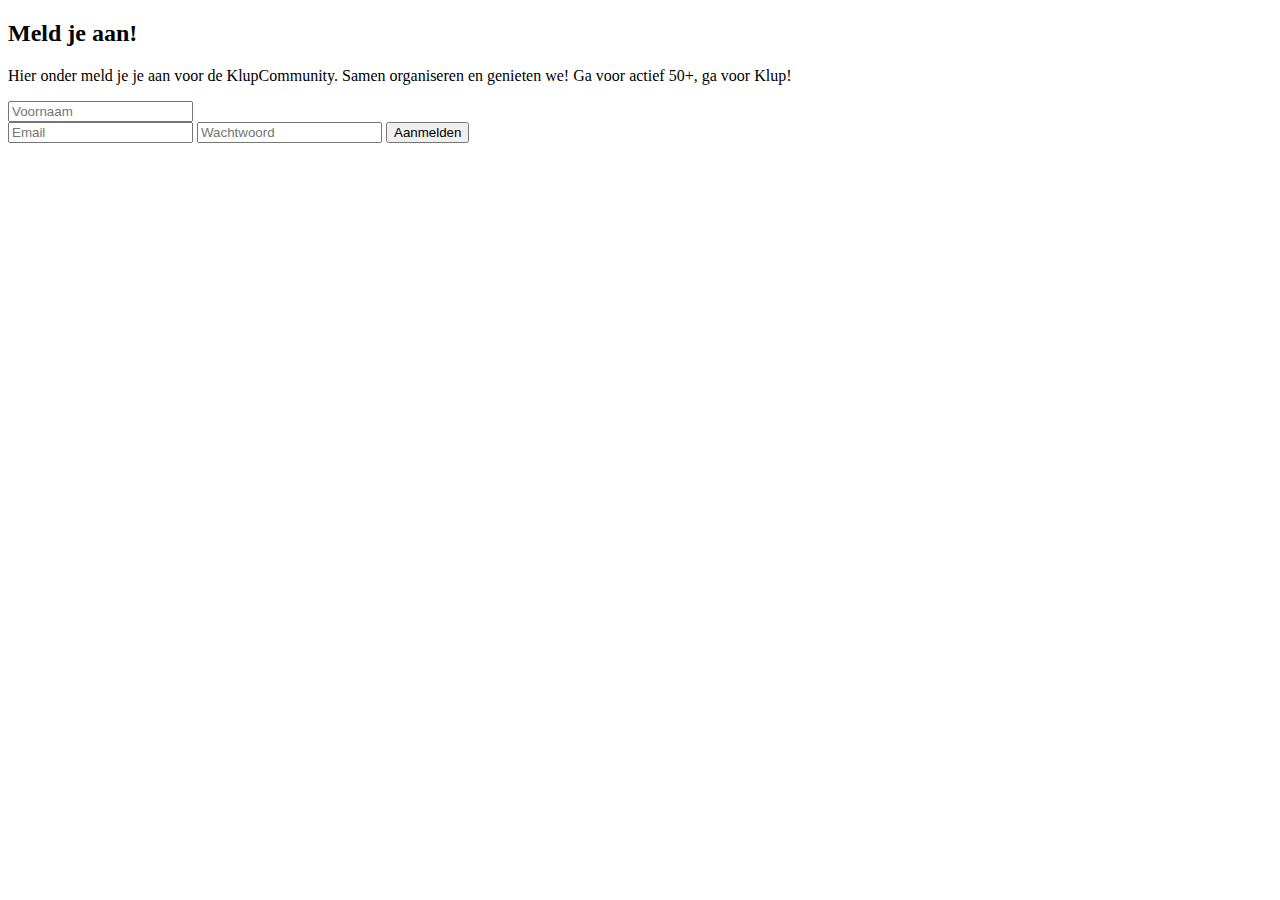
==== aanmelden.html @ d998ba24 "Add files via upload" ====
<!doctype html>
<html lang="nl">
	
<head>
	<meta charset="UTF-8">
	<meta name="author" content="Renske Steenbrink">
	<meta name="viewport" content="width=device-width, initial-scale=1">
	
	<title>Aanmelden</title>
	
	<link href="styles/style.css" rel="stylesheet">
     <link href="https://fonts.googleapis.com/css?family=Open+Sans" rel="stylesheet" type="text/css">
</head>

<body class="aanmelden">
    <form>
		<h2>Meld je aan!</h2>
		<p>Hier onder meld je je aan voor de KlupCommunity. Samen organiseren en genieten we! Ga voor actief 50+, ga voor Klup!</p>
		<input type="text" placeholder="Voornaam" name="voornaam"><br>
		<input type="email" placeholder="Email"name="email">
		<input type="password" placeholder="Wachtwoord"name="password">
		<input type="submit" value="Aanmelden">
	  </form>
</body>
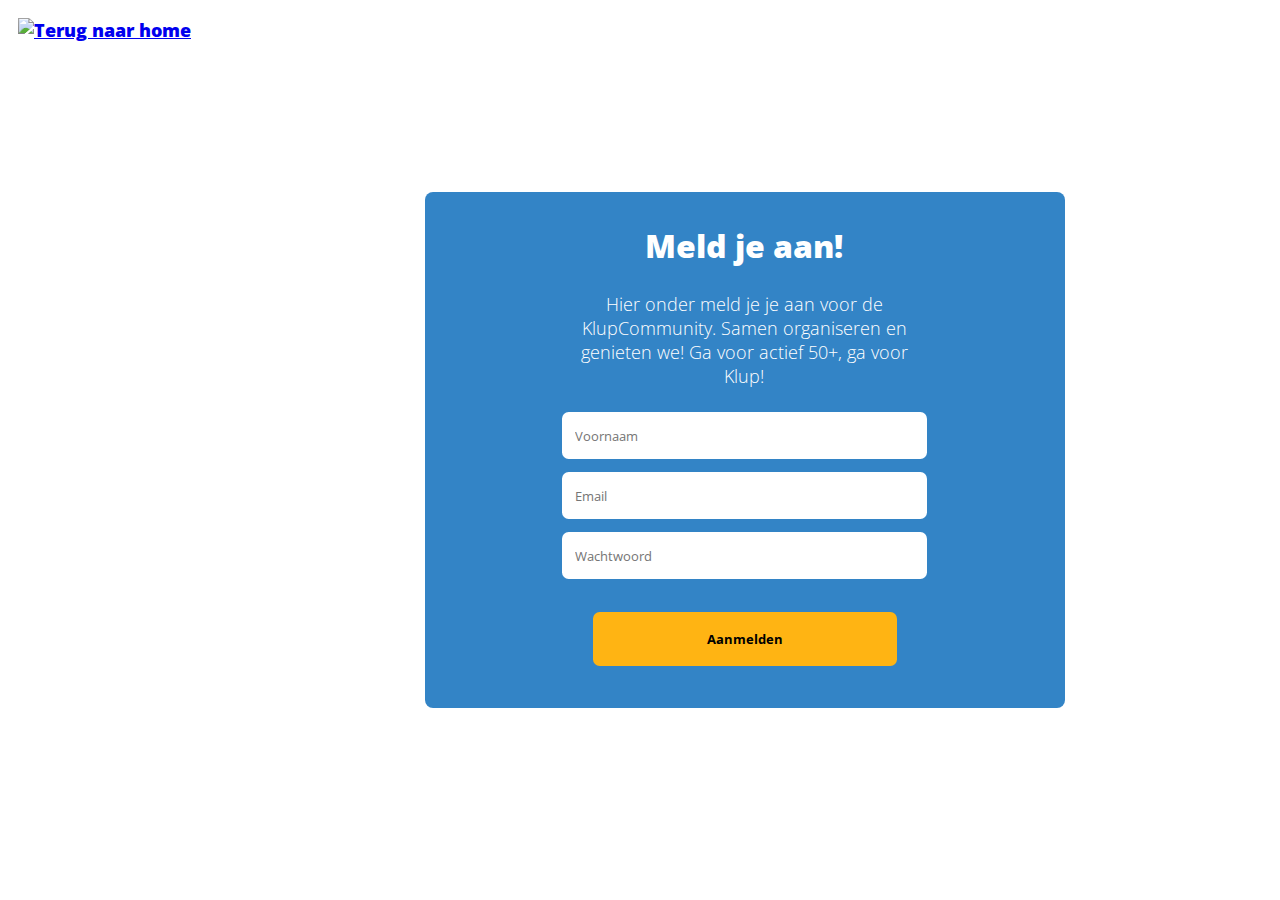
==== commit 965d4b82: "Add files via upload" ====
--- a/aanmelden.html
+++ b/aanmelden.html
@@ -13,12 +13,16 @@
 </head>
 
 <body class="aanmelden">
-    <form>
-		<h2>Meld je aan!</h2>
-		<p>Hier onder meld je je aan voor de KlupCommunity. Samen organiseren en genieten we! Ga voor actief 50+, ga voor Klup!</p>
-		<input type="text" placeholder="Voornaam" name="voornaam"><br>
-		<input type="email" placeholder="Email"name="email">
-		<input type="password" placeholder="Wachtwoord"name="password">
-		<input type="submit" value="Aanmelden">
-	  </form>
+
+		<a href="index.html"> <img src="/images/ICONS/backward-32px.png" alt="Terug naar home"></a>
+	
+		<form action="/index.html">
+			<h2>Meld je aan!</h2>
+			<p>Hier onder meld je je aan voor de KlupCommunity. Samen organiseren en genieten we! Ga voor actief 50+, ga voor Klup!</p>
+			<input type="text" placeholder="Voornaam" name="voornaam" required><br>
+			<input type="email" placeholder="Email"name="email" required>
+			<input type="password" placeholder="Wachtwoord"name="password" required>
+			<input type="submit" value="Aanmelden">
+		</form>
+
 </body>--- a/styles/style.css
+++ b/styles/style.css
@@ -0,0 +1,860 @@
+/* CSS Document */
+*, *::after, *::before {
+  box-sizing:border-box; 
+  font-family: -apple-system, BlinkMacSystemFont, 'Segoe UI', Roboto, Oxygen, Ubuntu, Cantarell, 'Open Sans', 'Helvetica Neue', sans-serif;
+}
+
+body {
+  margin: 0 auto;
+}
+
+
+/*******************************/
+/* LAYOUT VAN DE NAVIGATIEBALK */
+/*******************************/
+
+
+
+@media (max-width: 545px) {
+  
+  header nav{
+    position: fixed;
+    top:0 ;
+    width: 100%;
+    text-align: center;
+    transform: translateX(0%); /* dit moet nog -100 worden, maar dan zie ik niets */
+  }
+
+  .showMenu {
+    background-color: #f6f6f6;
+    position: fixed;
+    top:0 ;
+    width: 100%;
+    height: 100vh;
+    text-align: center;
+  }
+
+  .showMenu li {
+    display: block;
+  }
+
+  header li a {
+    color: #0065bb;
+    font-size: 2em;
+    text-transform: uppercase;
+    font-weight: 300;
+  }
+
+  header div {
+    margin-top: 45%;
+  }
+
+  header li {
+    padding: 1em;
+    display: none;
+  }
+
+  header button:nth-child(1){
+    background-color: #ffb413;
+    color: #000000;
+    height: 3em;
+    font-size: 0.7em;
+    box-shadow: #181818c0 0.1em 0.1em;
+  }
+
+  header>nav>a {
+    position: absolute;
+    padding: 1em;
+    top: 0;
+    right: 0;
+    width: 4em;
+  }
+
+  header>nav>a:focus {
+    background: none;
+  }
+  
+  header a img {
+    width: 2em;
+  }
+}
+
+@media (min-width: 545px) {
+
+  header nav {
+    display: flex;
+    align-items: center;
+    justify-content: space-between; 
+    max-width: 95%;
+    margin: 1em auto;
+  }
+
+  header nav div {
+    display: flex; /* Zet de navigatie elementen naast elkaar */
+    margin: auto; /* Zorgt ervoor dat er ruimte om deze elementen komt, waardoor de blauwe button naar rechts verschuift */
+  }
+  
+  header nav li {
+    position: relative; 
+    font-size: 1em;
+    font-weight: 500;
+  }
+
+  header nav img {
+    display: none;
+  }
+}
+
+/**********************/
+/* LAYOUT VAN BUTTONS */
+/**********************/
+button {
+  background-color: #ffb413;
+  padding: 1.1em;
+  border-radius: .5em;
+  border: none;
+  padding: 1em;
+  box-shadow: .09em .09em .08em #161616;
+  width: 12em;
+
+  color: #000000;
+  font-weight: 700;
+  text-align: center;
+  text-decoration: none;
+  cursor: pointer;
+}
+
+
+@keyframes buttons {
+  0% {
+    transform: scale(1);
+  }
+  
+  100% {
+    transform: scale(1.05);
+    background: #ffb413;
+    color: #000000;
+  }
+}
+button:hover { 
+  animation-name:buttons;
+  animation-duration: 0.5s;
+  animation-direction: alternate;
+  animation-fill-mode: forwards;
+}
+/*****************/
+/* ALGEMENE TEXT */
+/*****************/
+
+h2 {
+  font-size: 2em;
+  font-weight: 900;
+}
+
+h3 {
+  font-size: 2em;
+  font-weight: 700;
+  padding: 2rem;
+  margin: 0;
+  text-align: center;
+}
+
+h4 {
+  font-size: 1.3em;
+  font-weight: 700;
+  padding: .5rem; /* Gebruik hier rem i.p.v. em. https://css-tricks.com/confused-rem-em/. Rem is overal hetzelfde, em niet. Waardoor de namen van de teamleden niet goed aligned waren */
+
+}
+
+h5 {
+  font-size: 1em;
+  font-weight: 300;
+  padding: 0.1rem;
+  text-transform: uppercase;
+
+}
+
+p {
+  font-size: 18px;
+  line-height: 1.5rem;
+  font-weight: 300;
+  Padding: 1rem;
+  }
+
+a {
+    font-size: 18px;
+    font-weight: 300;
+    padding: 1em;
+}
+
+li {
+  list-style: none;
+}
+
+/******************/
+/*Toegankelijkheid*/
+/******************/
+
+a:hover {
+  font-weight: 900;
+}
+
+a:focus {
+  background-color: #f6f6f6;
+  text-decoration: underline;
+}
+
+a:visited {
+  color: #ffb413;
+}
+
+a:active {
+  color: crimson;
+  text-decoration: underline;
+}
+/********************/
+/* LANDINGS SECTION */
+/********************/
+
+.html section:nth-child(1) {
+  background-image: url("../images/IndeBallon.png");
+  background-size: cover;
+  height: 80vh;
+  width: 100%; 
+  padding-left: 20px; 
+  background-position: center;
+  background-repeat: no-repeat;
+  height: 80vh;
+}
+.html section:nth-child(1) {
+  display: flex;
+  flex-direction: column;
+}
+
+.html h2:first-of-type {
+  color: #ffffff;
+  font-size: 3em;
+  margin: 1em 0.7em;
+  margin-top: 40%;
+  text-shadow: .009em .009em .08em #161616;
+}
+
+button:nth-child(2){
+  max-width: 20em;
+  margin: 0 2em;
+}
+
+section a:first-of-type {
+  padding: 2em;
+  color: white;
+  font-weight: 400;
+  text-shadow: .009em .009em .08em #666666;
+}
+
+@media (min-width: 545px) {
+  .html section:nth-child(1) h2 {
+    font-size: 4em;
+    margin: 1em 0.5em;
+    margin-top: 20%;
+  } 
+  .html section:nth-child(1) button {
+    margin: 0 2em;
+  }
+  .html section:nth-child(1) > a {
+    padding: 1.7em;
+  }
+}
+@media (min-width: 1080px) {
+  .html section:nth-child(1) h2 {
+    font-size: 4em;
+    margin: 1em 3em;
+    margin-top: 20%;
+  } 
+  .html section:nth-child(1) button {
+    margin: 0 15em;
+  }
+  .html section:nth-child(1) > a {
+    padding: 1em 11em;
+  }
+}
+/***********************************/
+/* ONTDEK + WAT BIEDT KLUP SECTION */
+/***********************************/
+
+.html section:nth-child(2),section:nth-child(4) {
+  padding-top: 2em;
+  padding-bottom: 2em;
+}
+.html section div {
+  display: flex;
+  justify-content: space-around;
+  flex-wrap: wrap;
+}
+
+.html article img {
+  margin: auto;
+  display: flex;
+  width: 80%;
+}
+
+.html section article {
+  Width: 90%;
+}
+
+section div article h4,h3,p {
+  text-align: center;
+  margin: 0;
+  padding: 1rem;
+}
+
+.html button:nth-child(3) {
+  display: block; 
+  margin: 4em/*Boven en onder 1em*/ auto/*links en rechts evenveel, dus in het midden*/;
+}
+
+@media (max-width: 599px) {
+  .html article {
+    max-width: 80%;
+  }
+}
+
+/*Boven mobiel*/
+@media (min-width: 600px){
+  .html article {
+    max-width: 200px;
+  }
+
+  .html section:nth-child(4) p {
+    width: 100%;
+    text-align: center;
+  }
+
+  .html article img {
+    width: 90%
+  }
+}
+
+@media (min-width: 900px){
+  .html section:nth-child(2),section:nth-child(4) {
+    padding-top: 4em;
+    padding-bottom: 4em;
+  }
+  .html article {
+    max-width: 250px;
+  }
+  .html section article {
+    width: 100vw;
+  }
+  .html article img {
+    width: 100%
+  }
+}
+@media (min-width: 1150px){
+  .html section:nth-child(2),section:nth-child(4) {
+    max-width: 70%;
+    margin: auto;
+  }
+  .html article {
+    max-width: 300px;
+  }
+}
+  
+  @keyframes ontdek {
+    0% {
+      transform: scale(1);
+    }
+    
+    100% {
+      transform: scale(1.07);
+      
+    }
+  }
+  .html article:hover { 
+    animation-name: ontdek;
+    animation-duration: 1s;
+    animation-direction: alternate;
+    animation-iteration-count: 2;
+  }
+
+/*****************/
+/* QUOTE SECTION */
+/*****************/
+.html section:nth-child(3) { 
+  background-image: url("../images/Ebikes.png");
+  background-size: cover;
+  height: 30vh;
+  background-position: center;
+} 
+
+.html section:nth-child(3) p{
+    text-align: center;
+    color: #ffffff;
+    text-shadow: .009em .009em .08em #666666;
+    font-size: 1.3em;
+    font-weight: 800;
+    margin: 1em auto;
+    
+}
+
+@media (min-width: 415px) {
+  .html section:nth-child(3) p{
+    padding-top: 3%;
+    text-align: center;
+    color: #ffffff;
+    text-shadow: .009em .009em .08em #666666;
+    font-size: 1.5em;
+    line-height: normal;
+    font-weight: 800;
+    width: 80%;
+    margin: 1.1em auto;  
+  } 
+}
+
+@media (min-width: 910px) {
+  .html section:nth-child(3) p {
+    font-size: 2em;
+  }
+}
+/* -----------------------------*/
+/*HIER BEGINT DE OVER ONS PAGINA*/
+/*------------------------------*/
+
+/*************************/
+/* WIJ ZIJN KLUP SECTION */
+/*************************/
+
+.overOns section:nth-child(1) {
+  background-image: url('/images/OverOns/Klup-Team-Over-Ons.png');
+  background-size: cover;
+  background-position: center;
+  height: 70vh;
+}
+
+.overOns section:nth-child(1) h2 {
+  color: #ffffff;
+  font-size: 3em;
+  padding: 1em;
+  margin: auto;
+  text-shadow: .009em .009em .08em #161616;
+}
+
+@media (min-width: 415px) {
+  .overOns section:nth-child(1) h2 {
+    font-size: 4em;
+    margin: auto 1em;
+  } 
+
+  .overOns section:nth-child(1) button  {
+    margin: auto 10em;
+  }
+}
+@media (min-width: 1080px) {
+  .overOns section:nth-child(1) h2 {
+    font-size: 5em;
+    padding: 1em;
+    margin: auto 2em;
+  } 
+
+  .overOns section:nth-child(1) button {
+    margin: auto 18em;
+  }
+}
+
+
+
+/***********************/
+/* KLUPVERHAAL SECTION */
+/***********************/
+.overOns section:nth-child(2) {
+  padding-top: 2em;
+} 
+
+@media (min-width: 415px) {
+  .overOns section:nth-child(2) {
+    display: flex;
+    flex-direction: column;
+    flex-wrap: wrap;
+    max-width: 90%;
+    margin: auto;
+  } 
+}
+
+@media (min-width: 850px) {
+  .overOns section:nth-child(2) {
+    max-width: 70%;
+    margin: 4em auto;
+  }
+}
+
+@media (min-width: 1080px) {
+  .overOns section:nth-child(2) {
+    max-width: 70%; 
+  }
+}
+/******************************/
+/* MAGAZINE&VERBINDEN SECTION */
+/******************************/
+.overOns section:nth-child(3) {
+  display: flex;
+  flex-direction: column;
+  width: 90%;
+  margin: 0 auto;
+  padding-top: 2em; padding-bottom: 4em;
+}
+.overOns section:nth-child(3) article {
+  text-align: center;
+}
+.overOns section:nth-child(3) article h4,p {
+  margin: 0.1em auto;
+  padding: .5em;
+}
+.overOns section:nth-child(3) img {
+  max-width: 90%;
+  height: 300px;
+  object-fit: cover;
+}
+
+@media (min-width: 415px) {
+  .overOns section:nth-child(3) {
+    max-width: 90%;
+    margin: 2em auto;
+  }
+  .overOns section:nth-child(3) article {
+    margin: 1em auto;
+
+  }
+}
+@media (min-width: 580px) {
+  .overOns section:nth-child(3) {
+    display: flex;
+    flex-direction: row;
+  }
+
+  .overOns section:nth-child(3) article {
+    margin: 1em auto;
+  }
+}
+
+@media (min-width: 1080px) {
+  .overOns section:nth-child(3) {
+    max-width: 80%;
+    margin: 4em auto;
+  }
+  .overOns section:nth-child(3) article p {
+    width: 80%;
+  }
+}
+/*****************/
+/* SOCIALE DROOM */
+/*****************/
+
+.overOns main div{
+  background-color: #ffb413;
+  padding: 2em;
+}
+
+.overOns div h3 {
+  text-align: center;
+}
+
+.overOns div button {
+  background-color: transparent;
+  display: block;
+  margin: auto;
+  border: .2em solid #000000;
+  color: black;
+}
+
+@keyframes socialeDroomButton {
+  0% {
+    transform: scale(1);
+  }
+  
+  100% {
+    transform: scale(1.05);
+    background: #000000;
+    color: #ffffff;
+  }
+}
+#blackButton:hover { 
+  animation-name:socialeDroomButton;
+  animation-duration: 0.5s;
+  animation-direction: alternate;
+  animation-fill-mode: forwards;
+}
+/*********************/
+/* TEAMLEDEN SECTION */
+/*********************/
+.overOns section:nth-child(5) {
+  padding-top: 2em; padding-bottom: 3em;
+}
+.overOns section:nth-child(5) article{
+  text-align: center;
+  margin: 1em auto;
+  width: 90%;
+}
+.overOns section:nth-child(5) img {
+  border-radius: 50%;
+  }
+.overOns section:nth-child(5) h4,h5 {
+  margin: 0
+}
+
+@media (min-width: 580px) {
+  .overOns section:nth-child(5) {
+    display: grid;
+    width: 90%;
+    margin: 0 auto;
+    grid-template-columns: repeat(2, 1fr);
+    grid-gap: 20px;
+  }
+}
+
+@media (min-width: 1080px) {
+  .overOns section:nth-child(5) {
+    width: 80%;
+    padding-top: 4em; padding-bottom: 5em;
+  }
+  .overOns section:nth-child(5) article p {
+    width: 80%;
+  }
+}
+
+/***********/
+/*AANMELDEN*/
+/***********/
+.aanmelden {
+  display:flex;
+  background-image: url('../images/Ebikes.JPG');
+  background-size: cover;
+  background-repeat: no-repeat;
+  height: 100vh;
+  background-position: center;
+
+  text-align: center;
+}
+
+.aanmelden form {
+  margin: auto;
+  max-width: 80%;
+  background-color: RGB(0, 101, 184, 0.8);
+  padding: 1em;
+  border-radius: .5em;
+}
+
+@media (min-width: 690px) {
+  .aanmelden form {
+  max-width: 50%;
+  }
+}
+
+.aanmelden h2, label {
+  color: white;
+  margin: 0.1em auto;
+  max-width: 90%;
+}
+
+.aanmelden p {
+  color: white; /* moest los, anders wat de footer ook ineens wit*/
+}
+
+.aanmelden input {
+  border-radius: .5em;
+  border-style: none;
+  height: 3.5em;
+  width: 90%;
+  margin: .5em;
+  padding: 1em;
+}
+
+input[type="password"] { 
+  background-image: url('../images/Aanmelden/visibility_off-24px.svg');
+  background-repeat: no-repeat;
+  background-size: 1.25em auto;
+  background-position: 90% center;
+}
+
+.aanmelden input:last-of-type {
+  width: 50%;
+  margin:2em;
+  height: 4em;
+  background-color: #ffb413;
+  font-weight: 700;
+}
+
+@media (min-width: 1080px) {
+  .aanmelden input {
+    width: 60%;
+    padding: 1em;
+  }
+  .aanmelden h2, label{
+    width: 60%;
+    margin: 0.5em auto;
+  }
+  .aanmelden p{
+    width: 60%;
+    margin: 0.5em auto;
+  }
+}
+
+/* TOEGANKELIJKHEID OP AANMELDEN.HTML */
+
+input:hover {
+  background-color: #ffd16d;
+}
+
+input:focus {
+  background-color: white;
+  caret-color: crimson;
+}
+/******************/
+/* FOOTER SECTION */
+/******************/
+
+footer {
+  background-color: #f6f6f6;
+  padding-top: 4em; padding-bottom: 4em;
+}
+
+.logo {
+  background-image:url("../images/Footer/Klup_Logo_Tekst_Vierkant.png");
+  background-size: cover;
+  height: 100px;
+  width: 100px;
+  margin: 0 4em;
+}
+
+footer div ul {
+  display: flex;
+  flex-direction: column;
+  padding-left: 0;
+}
+
+footer div ul:nth-child(1) li p {
+  margin: 0 ;
+  padding-top: 0.5em;
+  padding-left: 1.8em;
+}
+
+.html footer button {
+  border: none;
+}
+
+.overOns footer button {
+  background-color: #ffb413;
+  border: none;
+  margin: 0;
+}
+
+footer div ul li {
+  display: flex;
+  justify-content: flex-start;
+  flex-wrap: wrap;
+  padding: 0 2rem;
+}
+
+footer div ul li img {
+  max-width: 7rem;
+}
+
+footer div ul li:nth-child(1) a{ 
+  font-weight: 600;
+  font-size: 20px;
+}
+
+footer div ul li a {
+  padding: .4em;
+}
+
+footer div ul li p {
+  text-align: left;
+
+}
+
+footer ul {
+  background-color: bebebe;
+}
+
+/* Tablet */
+@media (min-width: 575px) {
+  footer div {
+    display: grid;
+    margin: 0 auto;
+    grid-template-columns: 1fr 1fr 1fr;
+    grid-gap: 10px;
+  }
+  /* Even wat volgordes veranderen want dat is mooier*/
+  footer div ul:nth-child(1) { 
+    order: 2;
+  }
+  footer div ul:nth-child(2) { 
+    order: 1;
+  }
+  footer div ul:nth-child(3) { 
+    order: 3;
+  }
+  footer div ul:nth-child(4) { 
+    order: 4;
+    grid-column: span 3;
+  }
+
+  /* Het blokje met logo en knop centreren*/
+  footer div ul li{
+    justify-content: flex-start;
+    margin-left: 2em;
+    max-width: 80%;
+    padding: 0;
+  }
+  footer div ul:nth-child(1) {
+    display: flex;
+    align-items: center;
+  }
+
+  footer div ul:nth-child(1) li{
+    align-items: center;
+    max-width: 80%;
+    margin: 0 auto;
+  }
+
+  footer div ul:nth-child(1) li p {
+    margin: 0 ;
+    padding-left: 0;
+  }
+
+  footer ul:nth-child(4) {
+    max-width: 70%;
+    display: flex;
+    align-items: center;
+    margin: auto;
+  }
+  footer ul:nth-child(4) li {
+    margin-left: 0;
+  }
+}
+
+/* LAPTOP */
+@media (min-width: 1080px) {
+  footer div{
+    display: grid;
+    width: 90%;
+    grid-template-columns: 1fr 1fr 1fr 1fr;
+    grid-gap: 10px;
+  }
+  footer div ul:nth-child(1) { 
+    order: 1;
+  }
+  footer div ul:nth-child(2) { 
+    order: 2;
+  }
+
+  footer div ul:nth-child(4) {
+    grid-column: auto;
+  }
+  footer ul:nth-child(4) p {
+    width: 100%;
+    text-align: left;
+  }
+  Footer ul:nth-child(4) img {
+    margin: 0 2em;
+  }
+}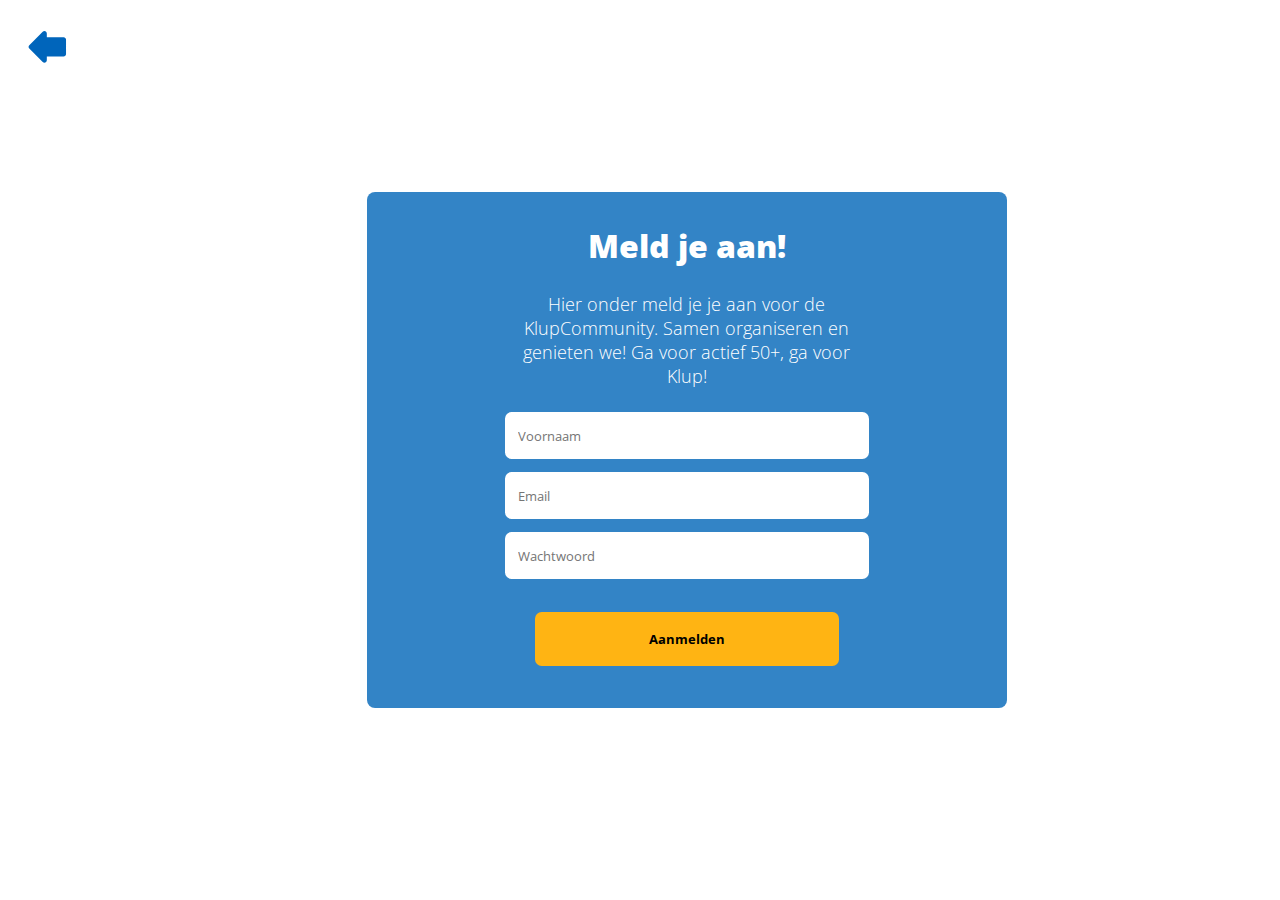
==== commit 2fda6be7: "Add files via upload" ====
--- a/aanmelden.html
+++ b/aanmelden.html
@@ -14,7 +14,7 @@
 
 <body class="aanmelden">
 
-		<a href="index.html"> <img src="/images/ICONS/backward-32px.png" alt="Terug naar home"></a>
+		<a href="index.html"> <img src="images/ICONS/backward-32px.png" alt="Terug naar home"></a>
 	
 		<form action="/index.html">
 			<h2>Meld je aan!</h2>
--- a/styles/style.css
+++ b/styles/style.css
@@ -16,13 +16,17 @@
 
 
 @media (max-width: 545px) {
-  
   header nav{
+    background-color: #f6f6f6;
     position: fixed;
     top:0 ;
     width: 100%;
+    height: 3em;
     text-align: center;
-    transform: translateX(0%); /* dit moet nog -100 worden, maar dan zie ik niets */
+  }
+
+  header li a, header nav>a:last-of-type{
+    display: none;
   }
 
   .showMenu {
@@ -34,42 +38,39 @@
     text-align: center;
   }
 
-  .showMenu li {
+  .showMenu li a{
     display: block;
-  }
-
-  header li a {
     color: #0065bb;
-    font-size: 2em;
+    font-size: 1.5em;
     text-transform: uppercase;
     font-weight: 300;
-  }
-
-  header div {
+    padding: 1em;
+  }
+
+  .showMenu header nav>a:last-of-type {
+    display: block;
+  }
+
+  header ul {
     margin-top: 45%;
-  }
-
-  header li {
-    padding: 1em;
-    display: none;
-  }
-
-  header button:nth-child(1){
-    background-color: #ffb413;
-    color: #000000;
-    height: 3em;
-    font-size: 0.7em;
-    box-shadow: #181818c0 0.1em 0.1em;
-  }
-
-  header>nav>a {
+    padding-left: 0;
+  }
+
+  header>nav>a:first-of-type{
     position: absolute;
-    padding: 1em;
+    padding: 0.4em;
     top: 0;
     right: 0;
     width: 4em;
   }
 
+  header>nav>a:nth-child(2){
+    position: absolute;
+    padding: 0.4em;
+    top: 0;
+    left: 0;
+    width: 4em;
+  }
   header>nav>a:focus {
     background: none;
   }
@@ -89,7 +90,7 @@
     margin: 1em auto;
   }
 
-  header nav div {
+  header nav ul {
     display: flex; /* Zet de navigatie elementen naast elkaar */
     margin: auto; /* Zorgt ervoor dat er ruimte om deze elementen komt, waardoor de blauwe button naar rechts verschuift */
   }
@@ -108,6 +109,21 @@
 /**********************/
 /* LAYOUT VAN BUTTONS */
 /**********************/
+header nav>a:last-of-type{
+  background-color: #ffb413;
+  padding: 1em;
+  border-radius: .5em;
+  border: none;
+  box-shadow: .09em .09em .08em #161616;
+  width: 12em;
+
+  color: #000000;
+  font-weight: 700;
+  text-align: center;
+  text-decoration: none;
+  cursor: pointer;
+}
+
 button {
   background-color: #ffb413;
   padding: 1.1em;
@@ -424,7 +440,7 @@
 /*************************/
 
 .overOns section:nth-child(1) {
-  background-image: url('/images/OverOns/Klup-Team-Over-Ons.png');
+  background-image: url('../images/OverOns/Klup-Team-Over-Ons.png');
   background-size: cover;
   background-position: center;
   height: 70vh;
